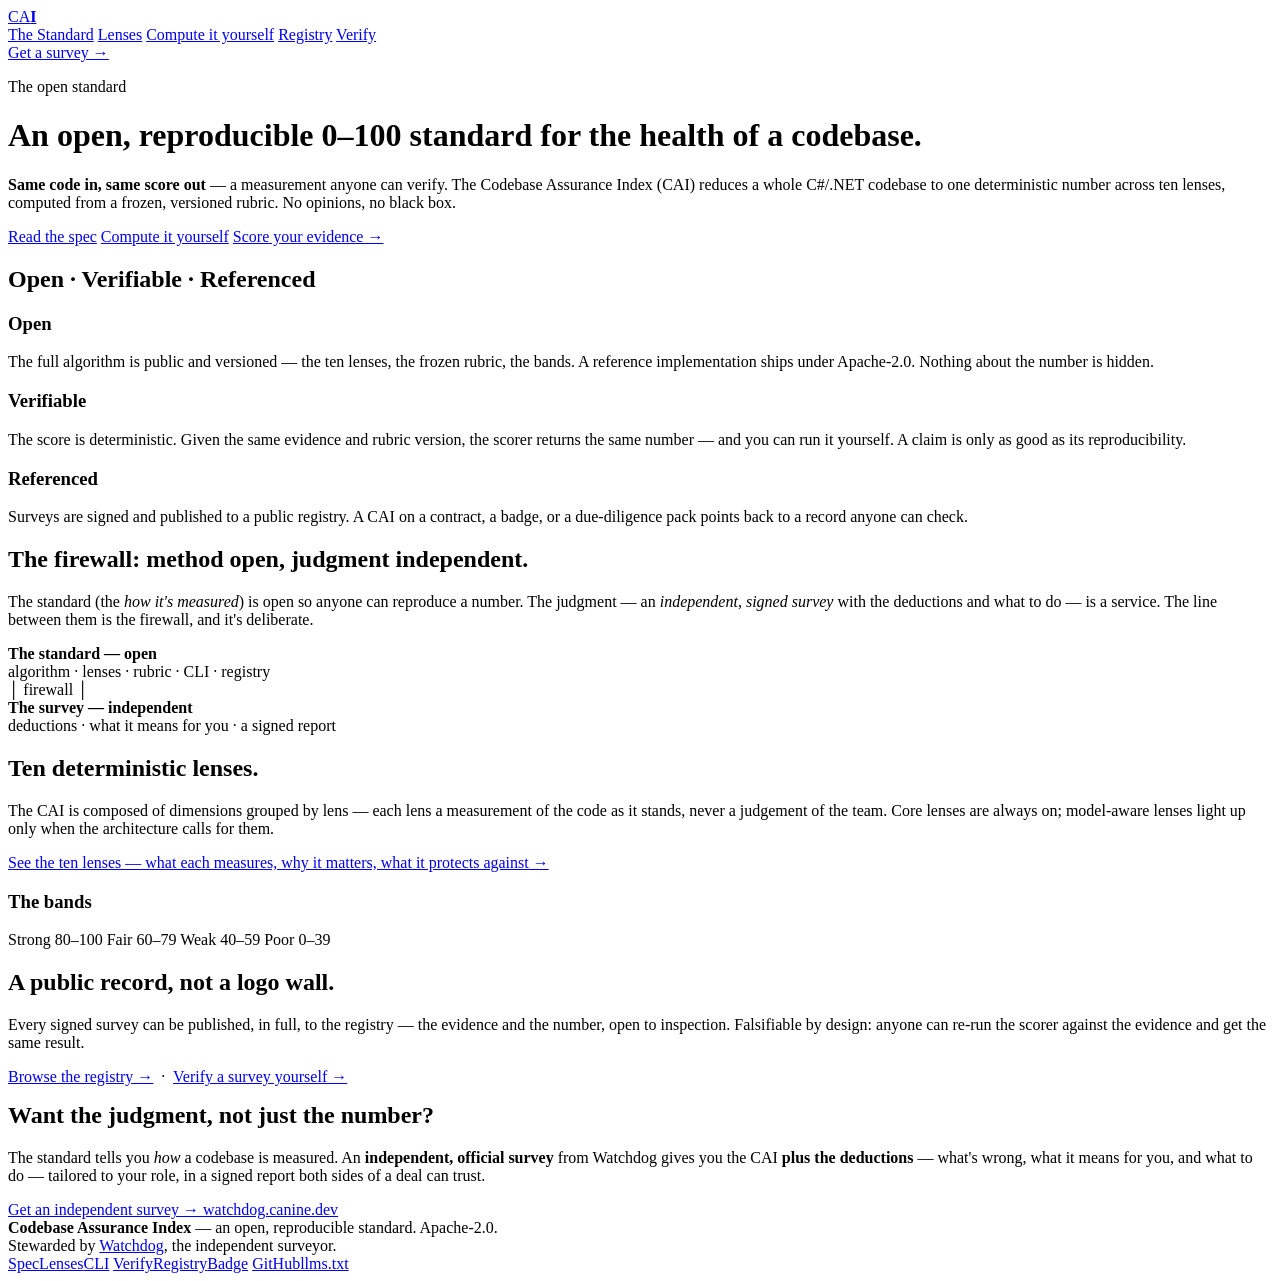
==== site/index.html @ ac7f8870 "feat: cai.canine.dev — the open-standard static site The standards-home for the Codebase Assurance I" ====
<!doctype html>
<html lang="en">
<head>
<meta charset="utf-8">
<meta name="viewport" content="width=device-width, initial-scale=1">
<title>CAI — the Codebase Assurance Index · an open, reproducible standard</title>
<meta name="description" content="CAI — an open, reproducible 0–100 standard for the health of a codebase. Same code in, same score out — a measurement anyone can verify.">
<link rel="stylesheet" href="/cai.css">
<script type="application/ld+json" src="/cai.jsonld"></script>
</head>
<body>
<header class="site"><div class="wrap">
  <a class="brand" href="/">CA<b>I</b></a>
  <nav>
    <a href="/spec.html">The Standard</a>
    <a href="/lenses.html">Lenses</a>
    <a href="/cli.html">Compute it yourself</a>
    <a href="/registry.html">Registry</a>
    <a href="/verify.html">Verify</a>
  </nav>
  <a class="cta" href="https://watchdog.canine.dev">Get a survey →</a>
</div></header>

<main>
<div class="hero"><div class="wrap">
  <p class="eyebrow">The open standard</p>
  <h1>An open, reproducible 0–100 standard for the health of a codebase.</h1>
  <p class="lede"><strong>Same code in, same score out</strong> — a measurement anyone can verify. The Codebase
    Assurance Index (CAI) reduces a whole C#/.NET codebase to one deterministic number across ten lenses, computed from
    a frozen, versioned rubric. No opinions, no black box.</p>
  <div class="btns">
    <a class="btn primary" href="/spec.html">Read the spec</a>
    <a class="btn" href="/cli.html">Compute it yourself</a>
    <a class="btn" href="/verify.html">Score your evidence →</a>
  </div>
</div></div>

<section><div class="wrap">
  <h2>Open · Verifiable · Referenced</h2>
  <div class="trio">
    <div class="card"><h3>Open</h3><p>The full algorithm is public and versioned — the ten lenses, the frozen rubric,
      the bands. A reference implementation ships under Apache-2.0. Nothing about the number is hidden.</p></div>
    <div class="card"><h3>Verifiable</h3><p>The score is deterministic. Given the same evidence and rubric version,
      the scorer returns the same number — and you can run it yourself. A claim is only as good as its reproducibility.</p></div>
    <div class="card"><h3>Referenced</h3><p>Surveys are signed and published to a public registry. A CAI on a contract,
      a badge, or a due-diligence pack points back to a record anyone can check.</p></div>
  </div>
</div></section>

<section><div class="wrap">
  <h2>The firewall: method open, judgment independent.</h2>
  <p class="muted">The standard (the <em>how it's measured</em>) is open so anyone can reproduce a number. The judgment
    — an <em>independent, signed survey</em> with the deductions and what to do — is a service. The line between them is
    the firewall, and it's deliberate.</p>
  <div class="firewall">
    <div class="side"><strong>The standard — open</strong><br><span class="muted">algorithm · lenses · rubric · CLI · registry</span></div>
    <div class="bar">│ firewall │</div>
    <div class="side"><strong>The survey — independent</strong><br><span class="muted">deductions · what it means for you · a signed report</span></div>
  </div>
</div></section>

<section><div class="wrap">
  <h2>Ten deterministic lenses.</h2>
  <p class="muted">The CAI is composed of dimensions grouped by lens — each lens a measurement of the code as it stands,
    never a judgement of the team. Core lenses are always on; model-aware lenses light up only when the architecture
    calls for them.</p>
  <p><a href="/lenses.html">See the ten lenses — what each measures, why it matters, what it protects against →</a></p>
  <h3>The bands</h3>
  <div class="bands">
    <span class="band b-strong">Strong 80–100</span>
    <span class="band b-fair">Fair 60–79</span>
    <span class="band b-weak">Weak 40–59</span>
    <span class="band b-poor">Poor 0–39</span>
  </div>
</div></section>

<section><div class="wrap">
  <h2>A public record, not a logo wall.</h2>
  <p class="muted">Every signed survey can be published, in full, to the registry — the evidence and the number, open to
    inspection. Falsifiable by design: anyone can re-run the scorer against the evidence and get the same result.</p>
  <p><a href="/registry.html">Browse the registry →</a> &nbsp;·&nbsp; <a href="/verify.html">Verify a survey yourself →</a></p>
</div></section>

<section><div class="wrap">
  <div class="callout">
    <h2 style="margin-top:0">Want the judgment, not just the number?</h2>
    <p>The standard tells you <em>how</em> a codebase is measured. An <strong>independent, official survey</strong> from
      Watchdog gives you the CAI <strong>plus the deductions</strong> — what's wrong, what it means for you, and what to
      do — tailored to your role, in a signed report both sides of a deal can trust.</p>
    <div class="btns"><a class="btn primary" href="https://watchdog.canine.dev">Get an independent survey → watchdog.canine.dev</a></div>
  </div>
</div></section>
</main>

<footer class="site"><div class="wrap">
  <div><strong>Codebase Assurance Index</strong> — an open, reproducible standard. Apache-2.0.<br>
    <span class="muted">Stewarded by <a href="https://watchdog.canine.dev">Watchdog</a>, the independent surveyor.</span></div>
  <nav>
    <a href="/spec.html">Spec</a><a href="/lenses.html">Lenses</a><a href="/cli.html">CLI</a>
    <a href="/verify.html">Verify</a><a href="/registry.html">Registry</a><a href="/badge.html">Badge</a>
    <a href="https://github.com/CanineCC/CAI">GitHub</a><a href="/llms.txt">llms.txt</a>
  </nav>
</div></footer>
</body>
</html>
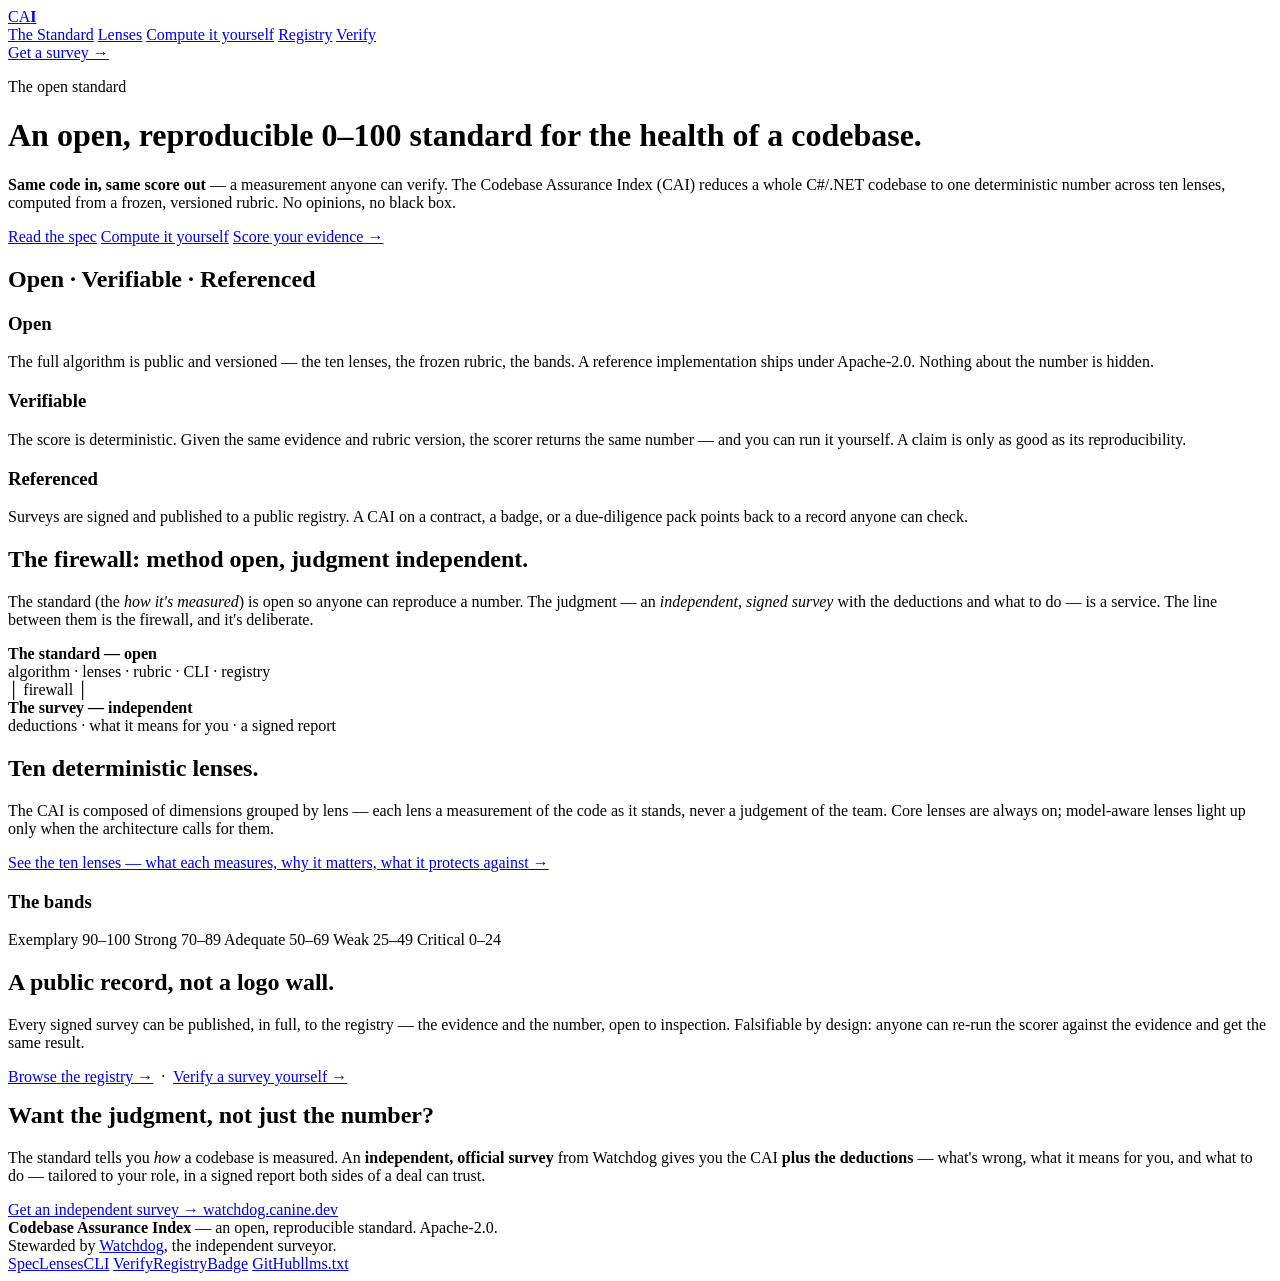
==== commit 7e1c9f2f: "feat(scorer): real open CAI reference implementation + correct the bands The site claimed "compute i" ====
--- a/site/index.html
+++ b/site/index.html
@@ -67,10 +67,11 @@
   <p><a href="/lenses.html">See the ten lenses — what each measures, why it matters, what it protects against →</a></p>
   <h3>The bands</h3>
   <div class="bands">
-    <span class="band b-strong">Strong 80–100</span>
-    <span class="band b-fair">Fair 60–79</span>
-    <span class="band b-weak">Weak 40–59</span>
-    <span class="band b-poor">Poor 0–39</span>
+    <span class="band b-exemplary">Exemplary 90–100</span>
+    <span class="band b-strong">Strong 70–89</span>
+    <span class="band b-adequate">Adequate 50–69</span>
+    <span class="band b-weak">Weak 25–49</span>
+    <span class="band b-critical">Critical 0–24</span>
   </div>
 </div></section>
 
